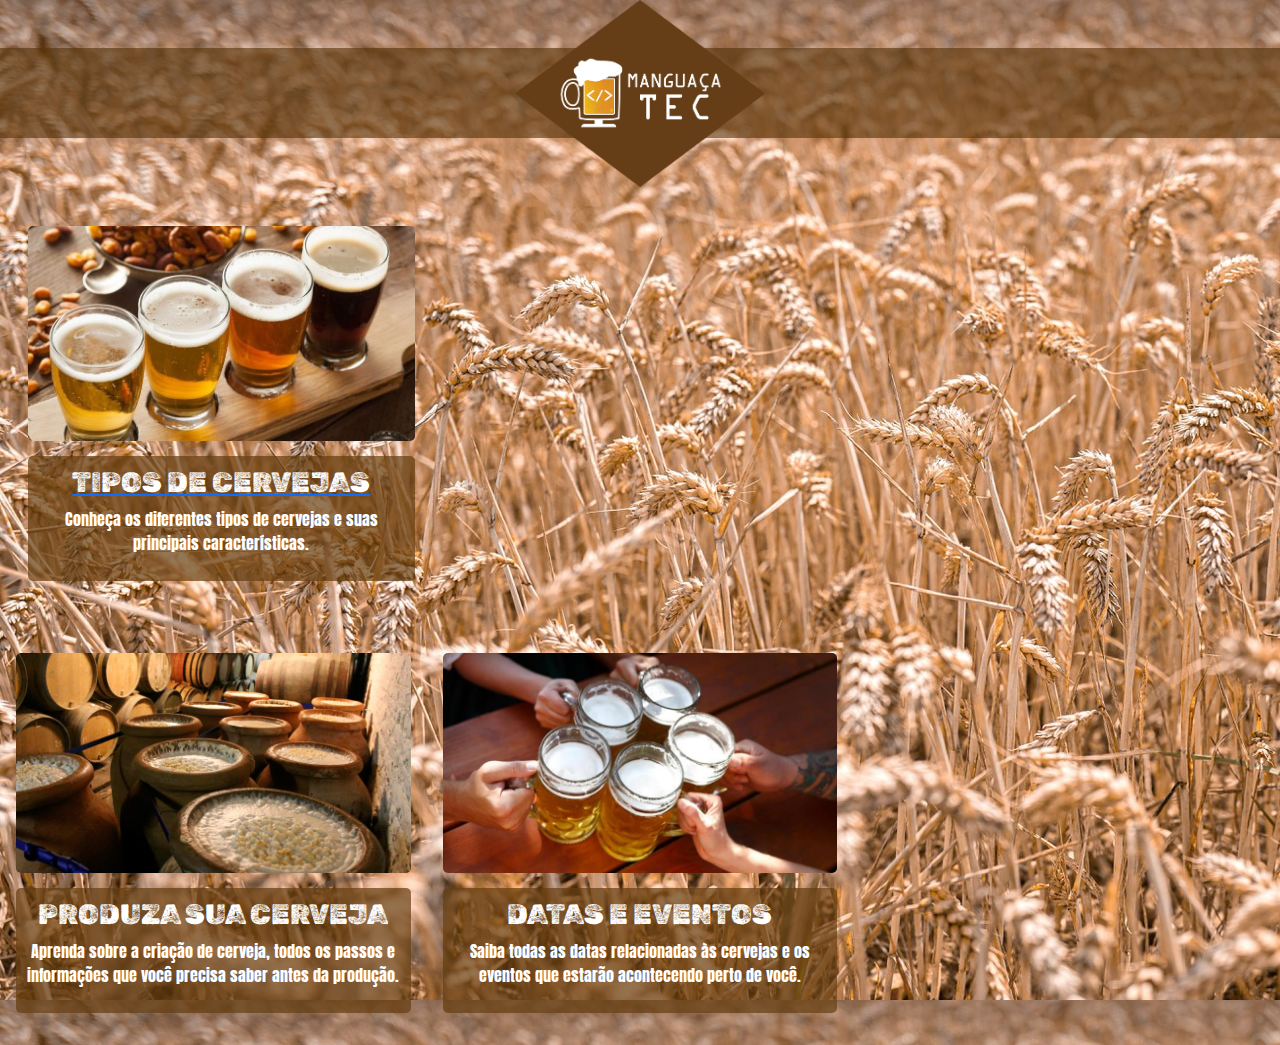
==== pages/index.html @ bf665e3e "rnovacao" ====
<!DOCTYPE html>
<html lang="en">

<head>
    <meta charset="UTF-8">
    <meta http-equiv="X-UA-Compatible" content="IE=edge">
    <meta name="viewport" content="width=device-width, initial-scale=1.0">
    <title>ManguaçaTEC</title>
    <link rel="stylesheet" href="/assets/css/style.css">
    <!-- <link rel="stylesheet" href="/style.css"> -->
</head>

<body>
    <header class="banner"></header>
    <a href="/pages"><img src="/assets/images/logo trabalho-05.png" alt="LogoManguaçaTEC" class="grow2 logo"></a>
    <main class="imagens">
        <div class="container-fluid links">
            <div class="row">
                <a href="/pages/tiposcervejas.html">
                    <figure class="grow beer-card col-sm-4 p-0 p-sm-1 p-md-2 p-xl-3 mt-md-4"><img src="/assets/images/cervejas-1-e1497647517628-801x480.jpg" alt="TiposCerveja">
                        <figcaption>
                            <h3>TIPOS DE CERVEJAS</h3>
                            <p>Conheça os diferentes tipos de cervejas e suas principais características.</p>
                        </figcaption>
                    </figure>
                </a>
            
                <figure class="grow beer-card col-sm-4 p-0 p-sm-1 p-md-2 p-xl-3 mt-md-4"><img src="/assets/images/levedura.jpg" alt="ProduçãoLevedura">
                    <figcaption>
                        <h3>PRODUZA SUA CERVEJA</h3>
                        <p>Aprenda sobre a criação de cerveja, todos os passos e informações que você precisa saber antes da
                            produção.</p>
                    </figcaption>
                </figure>

                <figure class="grow beer-card col-sm-4 p-0 p-sm-1 p-md-2 p-xl-3 mt-md-4"><img src="/assets/images/133.jpg" alt="BrindeAmigos">
                    <figcaption>
                        <h3>DATAS E EVENTOS</h3>
                        <p>Saiba todas as datas relacionadas às cervejas e os eventos que estarão acontecendo perto de você.</p>
                    </figcaption>
                </figure>
            </div>
        </div>
    </main>
    <!-- <img src="/imagens/logo trabalho-05.png" alt="LogoManguaçaTEC" class="logo">
    <main class="imagens">
        <figure class="card"><img src="/imagens/cervejas-1-e1497647517628-801x480.jpg" alt="TiposCerveja">
            <figcaption>
                <h3>TIPOS DE CERVEJAS</h3>
                <p>Conheça os diferentes tipos de cervejas existentes e suas principais características, como amargor,
                    teor alcoólico e coloração.</p>
            </figcaption>
            <a href="/tiposcervejas.html"></a>
        </figure>
        <figure class="card"><img src="/imagens/levedura.jpg" alt="ProduçãoLevedura">
            <figcaption>
                <h3>PRODUZA SUA CERVEJA</h3>
                <p>Aprenda sobre a criação de cerveja, todos os passos e informações que você precisa saber antes da
                    produção.</p>
            </figcaption>
        </figure>
        <figure class="card"><img src="imagens/133.jpg" alt="BrindeAmigos">
            <figcaption>
                <h3>DATAS E EVENTOS CERVEJEIROS</h3>
                <p>Saiba todas as datas relacionadas às cervejas e os eventos que estarão acontecendo perto de você.</p>
            </figcaption>
        </figure>
    </main> -->
</body>

</html>
---- assets/css/style.css ----
@import "/assets/css/global.css";
@import "/assets/css/bootstrap.min.css";
 
body{
    background: url("/assets/images/campo-de-trigo.png");
    background-clip: border-box;
}
.banner{
    /* position: absolute; */
    margin-top: 40px;
    width: 100%;
    height: 100px;
    background-color: #543107;
    opacity: .6;
}

.logo{
    width: 250px;
    position: absolute;
    top: 0;
    left: 0;
    right: 0;
    margin-left: auto;
    margin-right: auto;
}


.links {
    margin-top: 3rem;
}

.beer-card{
    /* border: 2px solid yellow; */
    display: flex;
    flex-direction: column;
    align-items: center;
}

.beer-card img{
    width: 100%;
    filter: none;
    aspect-ratio: 1.8;
    object-fit: cover;
    cursor: pointer;
    border-radius: 5px;
    transition: filter .25s;
}

.beer-card:hover img{
    /* border: px solid black; */
    transition: border .25s;

}
.beer-card figcaption{
    text-align: center;
    background-color: rgba(101, 61, 15, .7);
    /* margin-top: 15px; */
    padding: 10px;
    color: white;
    width: 100%;
    height: 100%;
    cursor: pointer;    
    border-radius: 5px;
    transition: background-color .25s, color .25s;

}

.beer-card:hover figcaption {
    background-color: rgba(34, 20, 4, 0.836) ;
    color:yellow;
    
    transition: background-color .25s, color .40s;
}

.beer-card figcaption h3 {
    font-family: "Rubik Dirt", sans-serif;
}

.beer-card:hover figcaption h3 {
    /* display: inline-block; */
    /* border-bottom: 2px solid yellow;
    transition: border-bottom .25s; */
}
.beer-card figcaption p {
    font-family: "Anton", sans-serif;
}

.grow { 
    transition: all .2s ease-in-out; 
}
    
.grow:hover { 
    transform: scale(1.03); 
}

.grow2 { 
    transition: all .2s ease-in-out; 
}
    
.grow2:hover { 
    transform: scale(1.1); 
}

@media screen and (min-width:786px) { 
    
    .banner{
        margin-top: 48px;
        width: 100%;
        height: 90px;
        background-color: #543107;
        opacity: .6;
    }

    .logo{
        width: 250px;
        position: absolute;
        top: 0;
        left: 0;
        right: 0;
        margin-left: auto;
        margin-right: auto;
    }

    .beer-card figcaption{
        margin-top: 10px;
    }
}

@media screen and (min-width:992px) { 
    .beer-card figcaption{
        margin-top: 15px;
    }
}
---- style.css ----
*{
    padding: 0;
    margin: 0;
}

body{
    background-image: url("/imagens/campo-de-trigo.png");
    width: 100vw;
    height: 100vh;
}

.banner{
    margin-top: 75px;
    width: 100%;
    height: 150px;
    background-color: #543107;
    opacity: .6;
}

.logo{
    width: 400px;
    position: absolute;
    top: 0;
    left: 0;
    right: 0;
    margin-left: auto;
    margin-right: auto;
}

main{
    /* border: 2px solid red; */
    display: flex;
    width: 100%;
    justify-content: space-evenly;
    margin-top: 10em;
}

.card{
    /* border: 2px solid yellow; */
    display: flex;
    flex-direction: column;
    align-items: center;
}

.card img{
    width: 500px;
    /* height: 300px; */
    /* object-fit: contain;
    aspect-ratio: 1.4; */
    /* CONSERTAR O TAMANHO DAS IMAGENS, PADRONIZAR */
}

.card figcaption{
    text-align: center;
    background-color: rgba(101, 61, 15, .7);
    margin-top: 15px;
    padding: 10px;
    color: white;
    width: 500px;
}
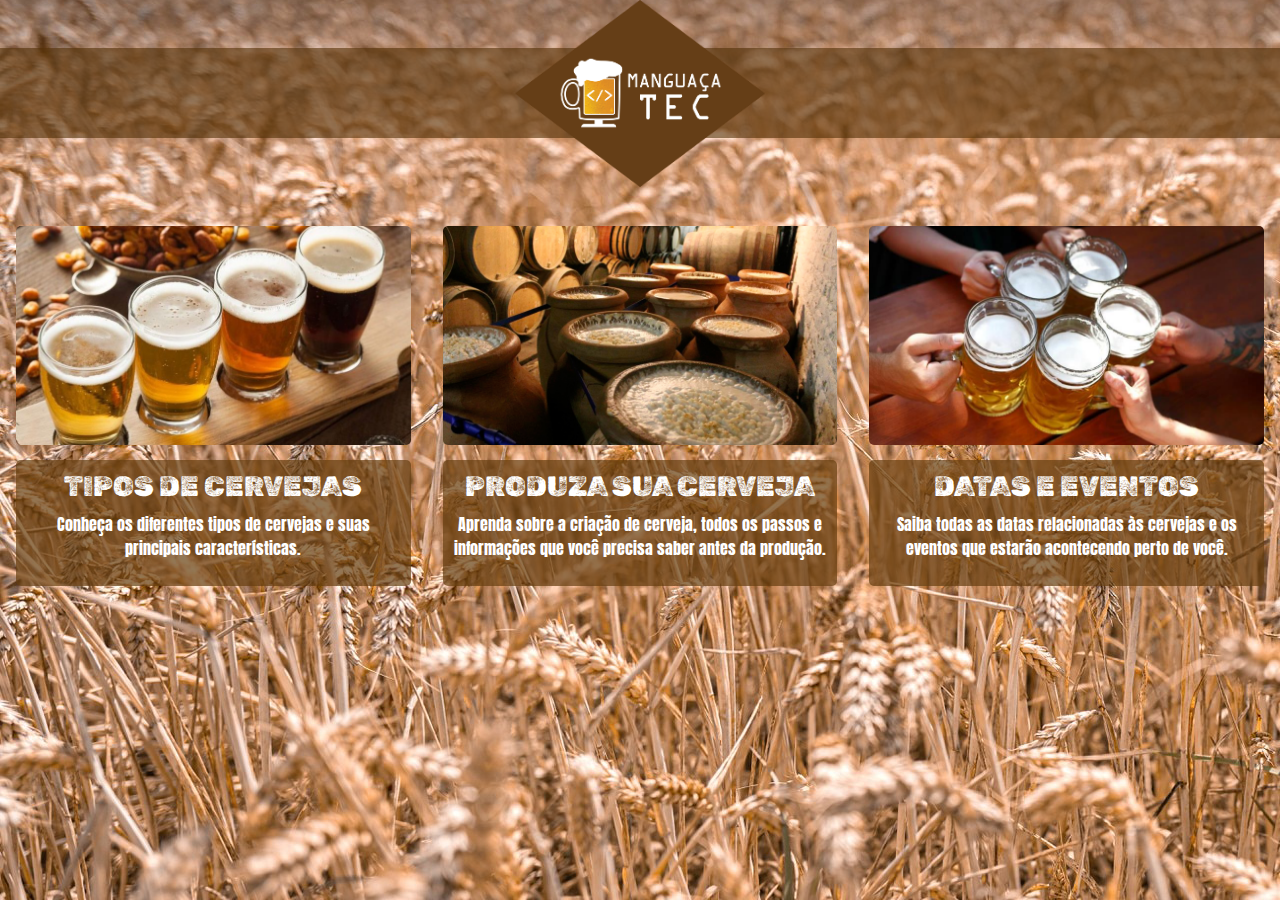
==== commit 24bea63d: "add link functionality" ====
--- a/pages/index.html
+++ b/pages/index.html
@@ -6,38 +6,50 @@
     <meta http-equiv="X-UA-Compatible" content="IE=edge">
     <meta name="viewport" content="width=device-width, initial-scale=1.0">
     <title>ManguaçaTEC</title>
-    <link rel="stylesheet" href="/assets/css/style.css">
-    <!-- <link rel="stylesheet" href="/style.css"> -->
+    <link rel="stylesheet" href="/assets/css/index.css">
+    
 </head>
-
 <body>
     <header class="banner"></header>
     <a href="/pages"><img src="/assets/images/logo trabalho-05.png" alt="LogoManguaçaTEC" class="grow2 logo"></a>
     <main class="imagens">
         <div class="container-fluid links">
             <div class="row">
-                <a href="/pages/tiposcervejas.html">
-                    <figure class="grow beer-card col-sm-4 p-0 p-sm-1 p-md-2 p-xl-3 mt-md-4"><img src="/assets/images/cervejas-1-e1497647517628-801x480.jpg" alt="TiposCerveja">
-                        <figcaption>
+                <figure class="grow beer-card col-sm-4 p-0 p-sm-1 p-md-2 p-xl-3 mt-md-4">
+                    <a href="/pages/tiposcervejas.html">
+                        <img src="/assets/images/cervejas-1-e1497647517628-801x480.jpg" alt="TiposCerveja">
+                    </a>                
+                    <figcaption>
+                        <a href="/pages/tiposcervejas.html">
                             <h3>TIPOS DE CERVEJAS</h3>
                             <p>Conheça os diferentes tipos de cervejas e suas principais características.</p>
-                        </figcaption>
-                    </figure>
-                </a>
+                        </a>
+                    </figcaption>
+                </figure>
             
-                <figure class="grow beer-card col-sm-4 p-0 p-sm-1 p-md-2 p-xl-3 mt-md-4"><img src="/assets/images/levedura.jpg" alt="ProduçãoLevedura">
+                <figure class="grow beer-card col-sm-4 p-0 p-sm-1 p-md-2 p-xl-3 mt-md-4">
+                     <a href="/pages/tiposcervejas.html">
+                        <img src="/assets/images/levedura.jpg" alt="ProduçãoLevedura">
+                    </a>
                     <figcaption>
-                        <h3>PRODUZA SUA CERVEJA</h3>
-                        <p>Aprenda sobre a criação de cerveja, todos os passos e informações que você precisa saber antes da
-                            produção.</p>
+                        <a href="/pages/tiposcervejas.html">
+                            <h3>PRODUZA SUA CERVEJA</h3>
+                            <p>Aprenda sobre a criação de cerveja, todos os passos e informações que você precisa saber antes da
+                                produção.</p>
+                        </a>
                     </figcaption>
                 </figure>
 
-                <figure class="grow beer-card col-sm-4 p-0 p-sm-1 p-md-2 p-xl-3 mt-md-4"><img src="/assets/images/133.jpg" alt="BrindeAmigos">
-                    <figcaption>
-                        <h3>DATAS E EVENTOS</h3>
-                        <p>Saiba todas as datas relacionadas às cervejas e os eventos que estarão acontecendo perto de você.</p>
-                    </figcaption>
+                <figure class="grow beer-card col-sm-4 p-0 p-sm-1 p-md-2 p-xl-3 mt-md-4">
+                    <a href="/pages/tiposcervejas.html">
+                        <img src="/assets/images/133.jpg" alt="BrindeAmigos">
+                    </a>
+                        <figcaption>
+                        <a href="/pages/tiposcervejas.html">
+                            <h3>DATAS E EVENTOS</h3>
+                            <p>Saiba todas as datas relacionadas às cervejas e os eventos que estarão acontecendo perto de você.</p>
+                        </a>
+                        </figcaption>
                 </figure>
             </div>
         </div>
--- a/assets/css/index.css
+++ b/assets/css/index.css
@@ -0,0 +1,120 @@
+@import "/assets/css/global.css";
+@import "/assets/css/bootstrap.min.css";
+ 
+@import "./navbar.css";
+
+body{
+    background: url("/assets/images/campo-de-trigo.png");
+    background-clip: border-box;
+}
+.links {
+    margin-top: 3rem;
+}
+
+.beer-card{
+    /* border: 2px solid yellow; */
+    display: flex;
+    flex-direction: column;
+    align-items: center;
+}
+
+.beer-card img{
+    width: 100%;
+    filter: none;
+    aspect-ratio: 1.8;
+    object-fit: cover;
+    cursor: pointer;
+    border-radius: 5px;
+    transition: filter .25s;
+}
+
+.beer-card:hover img{
+    /* border: px solid black; */
+    transition: border .25s;
+
+}
+
+.beer-card  a { 
+    text-decoration: none;
+    color: white;
+}
+.beer-card:hover a {
+    color: yellow;
+    transition: color .25s;
+}
+.beer-card > figcaption{
+    text-align: center;
+    background-color: rgba(101, 61, 15, .7);
+    /* margin-top: 15px; */
+    padding: 10px;
+    color: white;
+    width: 100%;
+    height: 100%;
+    cursor: pointer;    
+    border-radius: 5px;
+    transition: background-color .25s, color .25s;
+
+}
+
+.beer-card:hover figcaption {
+    background-color: rgba(34, 20, 4, 0.836) ;
+    color:yellow;
+    
+    transition: background-color .25s, color .40s;
+}
+
+.beer-card figcaption a h3 {
+    font-family: "Rubik Dirt", sans-serif;
+}
+
+
+.beer-card figcaption a p {
+    font-family: "Anton", sans-serif;
+}
+
+.grow { 
+    transition: all .2s ease-in-out; 
+}
+    
+.grow:hover { 
+    transform: scale(1.03); 
+}
+
+.grow2 { 
+    transition: all .2s ease-in-out; 
+}
+    
+.grow2:hover { 
+    transform: scale(1.1); 
+}
+
+@media screen and (min-width:786px) { 
+    
+    .banner{
+        margin-top: 48px;
+        width: 100%;
+        height: 90px;
+        background-color: #543107;
+        opacity: .6;
+    }
+
+    .logo{
+        width: 250px;
+        position: absolute;
+        top: 0;
+        left: 0;
+        right: 0;
+        margin-left: auto;
+        margin-right: auto;
+    }
+
+    .beer-card figcaption{
+        margin-top: 10px;
+    }
+}
+
+@media screen and (min-width:992px) { 
+    .beer-card figcaption{
+        margin-top: 15px;
+    }
+}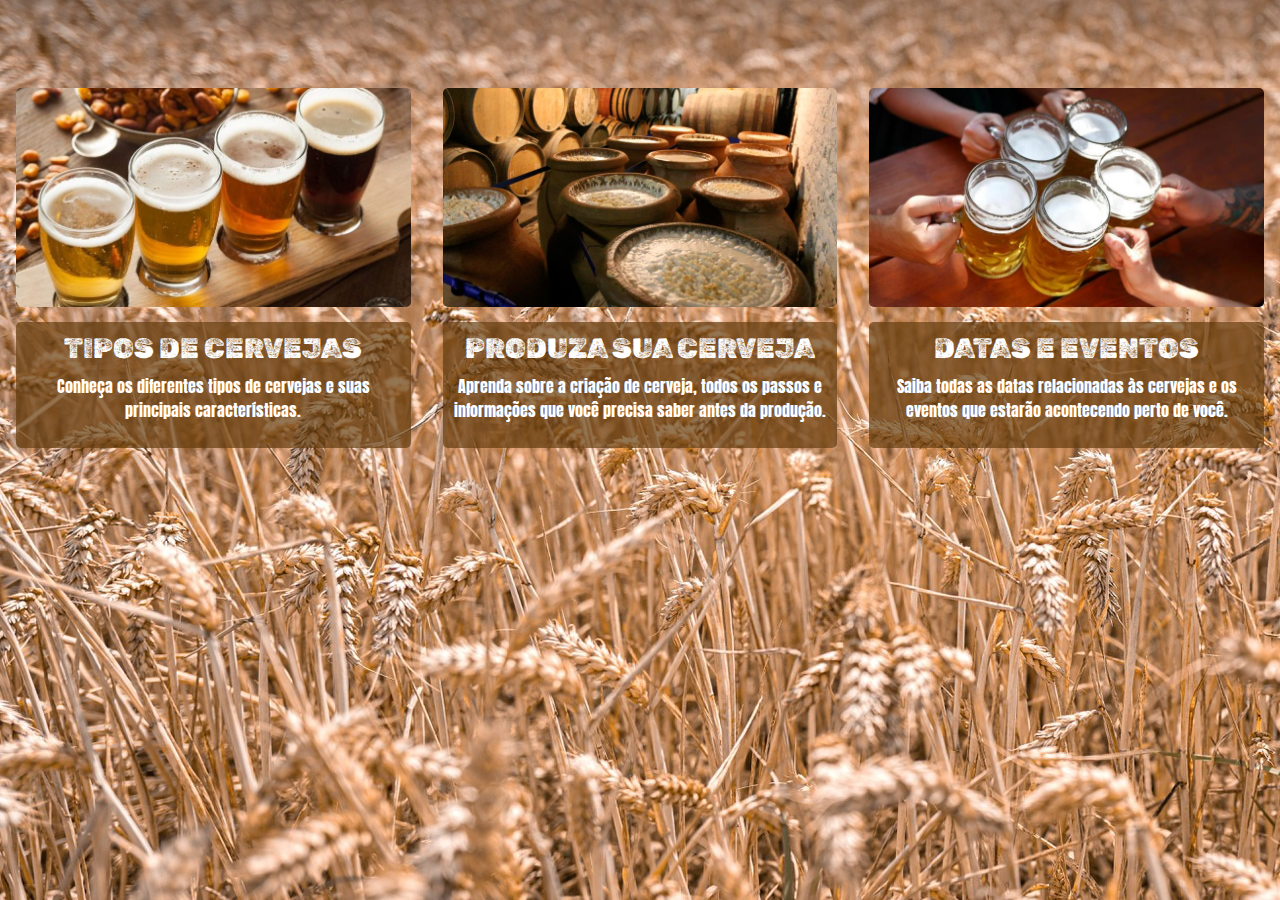
==== commit c577e025: "login" ====
--- a/pages/index.html
+++ b/pages/index.html
@@ -10,8 +10,7 @@
     
 </head>
 <body>
-    <header class="banner"></header>
-    <a href="/pages"><img src="/assets/images/logo trabalho-05.png" alt="LogoManguaçaTEC" class="grow2 logo"></a>
+
     <main class="imagens">
         <div class="container-fluid links">
             <div class="row">
--- a/assets/css/index.css
+++ b/assets/css/index.css
@@ -1,12 +1,7 @@
-@import "/assets/css/global.css";
-@import "/assets/css/bootstrap.min.css";
- 
+@import "/assets/css/global.css"; 
 @import "./navbar.css";
 
-body{
-    background: url("/assets/images/campo-de-trigo.png");
-    background-clip: border-box;
-}
+
 .links {
     margin-top: 3rem;
 }
@@ -72,21 +67,6 @@
     font-family: "Anton", sans-serif;
 }
 
-.grow { 
-    transition: all .2s ease-in-out; 
-}
-    
-.grow:hover { 
-    transform: scale(1.03); 
-}
-
-.grow2 { 
-    transition: all .2s ease-in-out; 
-}
-    
-.grow2:hover { 
-    transform: scale(1.1); 
-}
 
 @media screen and (min-width:786px) { 
     
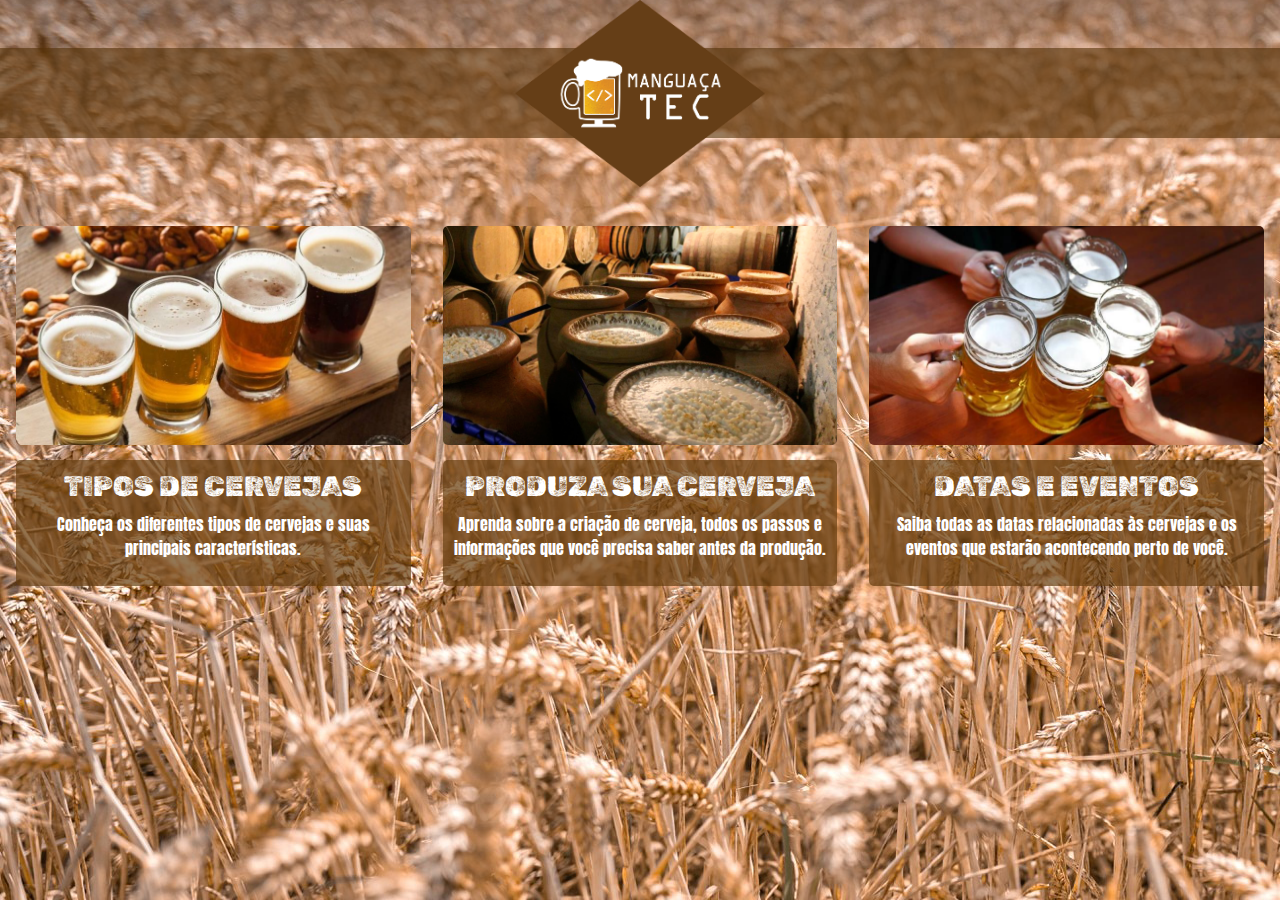
==== commit 9ac3b742: "api" ====
--- a/pages/index.html
+++ b/pages/index.html
@@ -10,7 +10,8 @@
     
 </head>
 <body>
-
+    <header class="banner"></header>
+    <a href="/pages"><img src="/assets/images/logo trabalho-05.png" alt="LogoManguaçaTEC" class="grow2 logo"></a>
     <main class="imagens">
         <div class="container-fluid links">
             <div class="row">
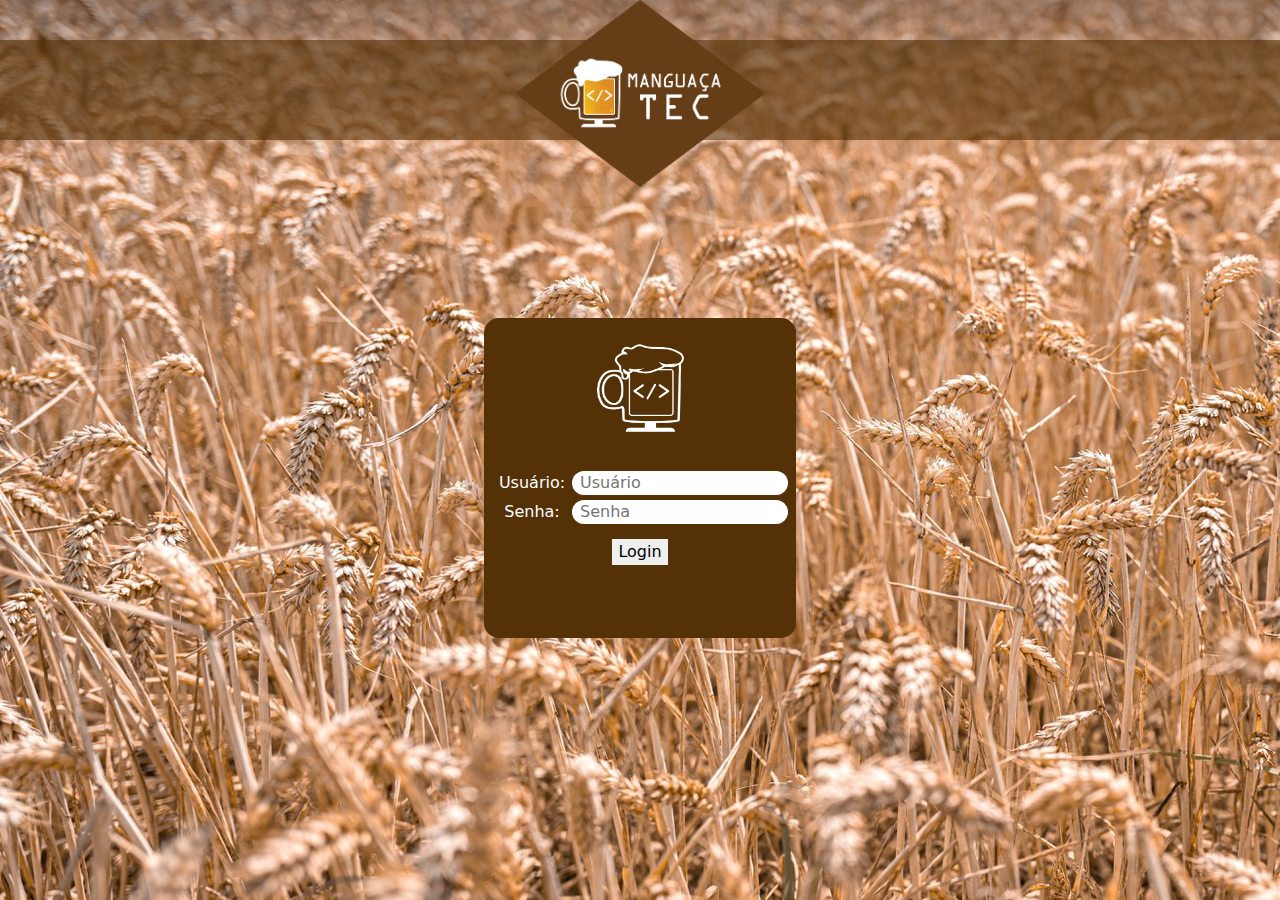
==== commit a75bb361: "layout" ====
--- a/pages/index.html
+++ b/pages/index.html
@@ -1,83 +1,36 @@
 <!DOCTYPE html>
 <html lang="en">
-
 <head>
     <meta charset="UTF-8">
     <meta http-equiv="X-UA-Compatible" content="IE=edge">
     <meta name="viewport" content="width=device-width, initial-scale=1.0">
-    <title>ManguaçaTEC</title>
-    <link rel="stylesheet" href="/assets/css/index.css">
-    
+
+    <link rel="stylesheet" href="/assets/css/login.css">
+    <title>Login</title>
 </head>
 <body>
     <header class="banner"></header>
-    <a href="/pages"><img src="/assets/images/logo trabalho-05.png" alt="LogoManguaçaTEC" class="grow2 logo"></a>
-    <main class="imagens">
-        <div class="container-fluid links">
-            <div class="row">
-                <figure class="grow beer-card col-sm-4 p-0 p-sm-1 p-md-2 p-xl-3 mt-md-4">
-                    <a href="/pages/tiposcervejas.html">
-                        <img src="/assets/images/cervejas-1-e1497647517628-801x480.jpg" alt="TiposCerveja">
-                    </a>                
-                    <figcaption>
-                        <a href="/pages/tiposcervejas.html">
-                            <h3>TIPOS DE CERVEJAS</h3>
-                            <p>Conheça os diferentes tipos de cervejas e suas principais características.</p>
-                        </a>
-                    </figcaption>
-                </figure>
-            
-                <figure class="grow beer-card col-sm-4 p-0 p-sm-1 p-md-2 p-xl-3 mt-md-4">
-                     <a href="/pages/tiposcervejas.html">
-                        <img src="/assets/images/levedura.jpg" alt="ProduçãoLevedura">
-                    </a>
-                    <figcaption>
-                        <a href="/pages/tiposcervejas.html">
-                            <h3>PRODUZA SUA CERVEJA</h3>
-                            <p>Aprenda sobre a criação de cerveja, todos os passos e informações que você precisa saber antes da
-                                produção.</p>
-                        </a>
-                    </figcaption>
-                </figure>
-
-                <figure class="grow beer-card col-sm-4 p-0 p-sm-1 p-md-2 p-xl-3 mt-md-4">
-                    <a href="/pages/tiposcervejas.html">
-                        <img src="/assets/images/133.jpg" alt="BrindeAmigos">
-                    </a>
-                        <figcaption>
-                        <a href="/pages/tiposcervejas.html">
-                            <h3>DATAS E EVENTOS</h3>
-                            <p>Saiba todas as datas relacionadas às cervejas e os eventos que estarão acontecendo perto de você.</p>
-                        </a>
-                        </figcaption>
-                </figure>
+    <a href="/pages/links.html"><img src="/assets/images/logo trabalho-05.png" alt="LogoManguaçaTEC" class="grow2 logo"></a>
+    <div class="login-wrapper">
+        <div class="login-box">
+            <div class="img-wrapper">
+                <img src="/assets/images/logo trabalho-04.png" alt="" class="icon">
+            </div>
+            <div class="login-content-wrapper">
+                <div class="input-wrapper">
+                    <label for="Usuário">Usuário: </label>
+                    <input type="text" name="Usuário" id="usuario" placeholder="Usuário">
+                </div>
+                <div class="input-wrapper">
+                    <label for="Senha">Senha: </label>
+                    <input type="password" name="Senha" id="senha" placeholder="Senha" >
+                </div>
+                <div class="buttons">
+                    <button id="enterBtn">Login</button>
+                </div>
             </div>
         </div>
-    </main>
-    <!-- <img src="/imagens/logo trabalho-05.png" alt="LogoManguaçaTEC" class="logo">
-    <main class="imagens">
-        <figure class="card"><img src="/imagens/cervejas-1-e1497647517628-801x480.jpg" alt="TiposCerveja">
-            <figcaption>
-                <h3>TIPOS DE CERVEJAS</h3>
-                <p>Conheça os diferentes tipos de cervejas existentes e suas principais características, como amargor,
-                    teor alcoólico e coloração.</p>
-            </figcaption>
-            <a href="/tiposcervejas.html"></a>
-        </figure>
-        <figure class="card"><img src="/imagens/levedura.jpg" alt="ProduçãoLevedura">
-            <figcaption>
-                <h3>PRODUZA SUA CERVEJA</h3>
-                <p>Aprenda sobre a criação de cerveja, todos os passos e informações que você precisa saber antes da
-                    produção.</p>
-            </figcaption>
-        </figure>
-        <figure class="card"><img src="imagens/133.jpg" alt="BrindeAmigos">
-            <figcaption>
-                <h3>DATAS E EVENTOS CERVEJEIROS</h3>
-                <p>Saiba todas as datas relacionadas às cervejas e os eventos que estarão acontecendo perto de você.</p>
-            </figcaption>
-        </figure>
-    </main> -->
+    </div>
+    <script src="/assets/js/login.js"></script>
 </body>
-
 </html>--- a/assets/css/login.css
+++ b/assets/css/login.css
@@ -0,0 +1,73 @@
+@import "./global.css";
+@import "./navbar.css";
+
+.login-wrapper { 
+    position: absolute;
+    height: 75vh;
+    width: 100vw;
+    display: flex;
+    align-items: center;
+    justify-content: center;
+    flex-direction: row;
+}
+
+.login-box {
+    width: calc(18em + padding);
+    height: 20em;
+    background-color: #543107;
+    display: flex;
+    align-items: center;
+    justify-content: center;
+    flex-direction: column;
+    border-radius: 15px;
+    color:white;
+    padding:2em .5em;
+}
+
+.login-box > .login-content {
+    display: flex;
+    align-items: center;
+    justify-content: center;
+    flex-direction: column;
+}
+
+.icon {
+    width: 100px;
+    height: 100px;
+}
+.img-wrapper {
+    display: flex;
+    align-items: center;
+    justify-content: center;
+    flex-direction: column;
+    height: 30%;
+}
+
+.login-content-wrapper {
+    display: flex;
+    align-items: center;
+    justify-content: center;
+    flex-direction: column;
+    height: 70%;
+}
+
+.input-wrapper {
+    display: flex;
+    width: 100%;
+    justify-content: space-between;
+    margin-top: 5px;
+}
+.input-wrapper > label {
+    display: inline-block;
+    width: 5em;
+
+    text-align: center;
+}
+.input-wrapper > input { 
+    border-radius: 15px;
+    padding: 0 .5em;
+}
+
+.buttons { 
+    margin-top: 15px;
+}